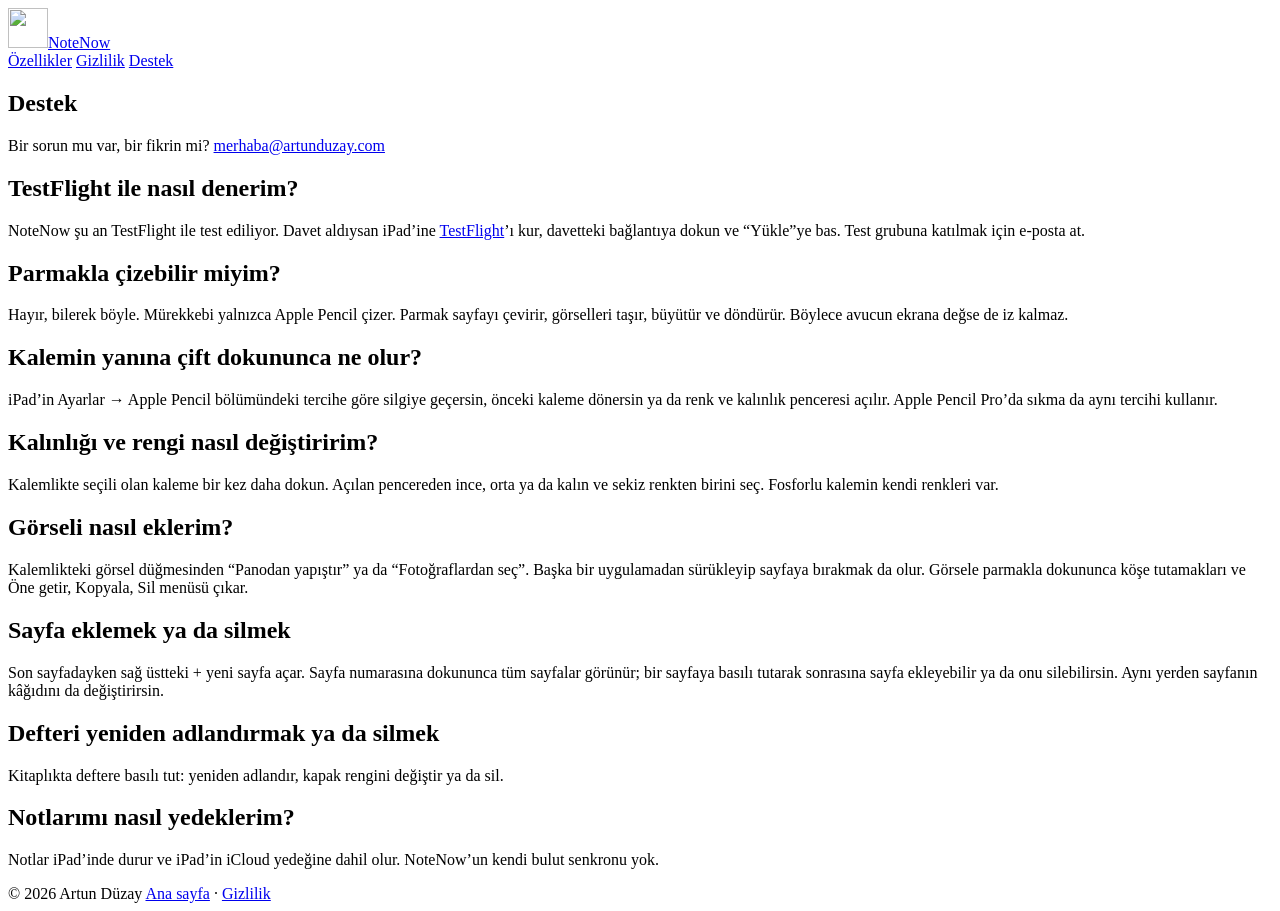
==== site/destek/index.html @ fb4bf8da "NoteNow 0.1: paper-and-pen notebook for iPad and Apple Pencil Library of cloth-bound notebooks, five" ====
<!doctype html>
<html lang="tr">
<head>
<meta charset="utf-8">
<meta name="viewport" content="width=device-width, initial-scale=1">
<title>Destek — NoteNow</title>
<meta name="description" content="NoteNow için sık sorulan sorular ve iletişim.">
<meta name="theme-color" content="#E9E5DC">
<link rel="icon" href="/assets/img/favicon-64.png">
<link rel="apple-touch-icon" href="/assets/img/apple-touch-icon.png">
<link rel="stylesheet" href="/assets/notenow.css">
</head>
<body>
<header class="wrap top">
  <a class="brand" href="/"><img src="/assets/img/icon-512.png" alt="" width="40" height="40"><span>NoteNow</span></a>
  <nav aria-label="Ana menü">
    <a href="/#ozellikler">Özellikler</a>
    <a href="/gizlilik/">Gizlilik</a>
    <a href="/destek/" aria-current="page">Destek</a>
  </nav>
</header>

<main class="wrap">
  <article class="doc">
    <h1>Destek</h1>
    <p class="date">Bir sorun mu var, bir fikrin mi? <a href="mailto:merhaba@artunduzay.com">merhaba@artunduzay.com</a></p>

    <h2 id="testflight">TestFlight ile nasıl denerim?</h2>
    <p>NoteNow şu an TestFlight ile test ediliyor. Davet aldıysan iPad’ine <a href="https://apps.apple.com/app/testflight/id899247664">TestFlight</a>’ı kur, davetteki bağlantıya dokun ve “Yükle”ye bas. Test grubuna katılmak için e-posta at.</p>

    <h2>Parmakla çizebilir miyim?</h2>
    <p>Hayır, bilerek böyle. Mürekkebi yalnızca Apple Pencil çizer. Parmak sayfayı çevirir, görselleri taşır, büyütür ve döndürür. Böylece avucun ekrana değse de iz kalmaz.</p>

    <h2>Kalemin yanına çift dokununca ne olur?</h2>
    <p>iPad’in Ayarlar → Apple Pencil bölümündeki tercihe göre silgiye geçersin, önceki kaleme dönersin ya da renk ve kalınlık penceresi açılır. Apple Pencil Pro’da sıkma da aynı tercihi kullanır.</p>

    <h2>Kalınlığı ve rengi nasıl değiştiririm?</h2>
    <p>Kalemlikte seçili olan kaleme bir kez daha dokun. Açılan pencereden ince, orta ya da kalın ve sekiz renkten birini seç. Fosforlu kalemin kendi renkleri var.</p>

    <h2>Görseli nasıl eklerim?</h2>
    <p>Kalemlikteki görsel düğmesinden “Panodan yapıştır” ya da “Fotoğraflardan seç”. Başka bir uygulamadan sürükleyip sayfaya bırakmak da olur. Görsele parmakla dokununca köşe tutamakları ve Öne getir, Kopyala, Sil menüsü çıkar.</p>

    <h2>Sayfa eklemek ya da silmek</h2>
    <p>Son sayfadayken sağ üstteki + yeni sayfa açar. Sayfa numarasına dokununca tüm sayfalar görünür; bir sayfaya basılı tutarak sonrasına sayfa ekleyebilir ya da onu silebilirsin. Aynı yerden sayfanın kâğıdını da değiştirirsin.</p>

    <h2>Defteri yeniden adlandırmak ya da silmek</h2>
    <p>Kitaplıkta deftere basılı tut: yeniden adlandır, kapak rengini değiştir ya da sil.</p>

    <h2>Notlarımı nasıl yedeklerim?</h2>
    <p>Notlar iPad’inde durur ve iPad’in iCloud yedeğine dahil olur. NoteNow’un kendi bulut senkronu yok.</p>
  </article>
</main>

<footer>
  <div class="wrap">
    <span>© 2026 Artun Düzay</span>
    <span><a href="/">Ana sayfa</a> · <a href="/gizlilik/">Gizlilik</a></span>
  </div>
</footer>
</body>
</html>
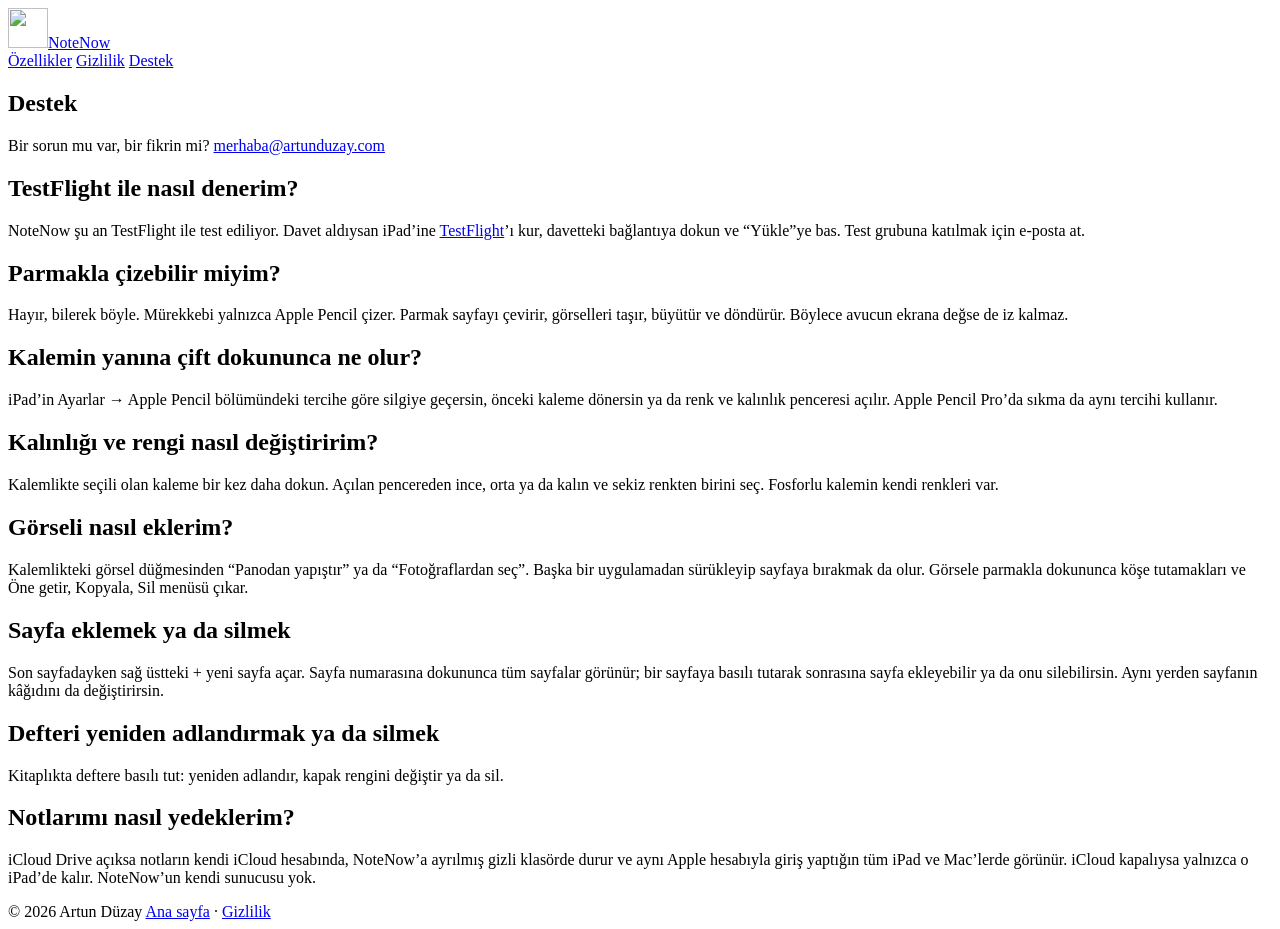
==== commit b0553e93: "0.3.0: sync notebooks through the user's iCloud Drive - Store notebooks in the app's private iCloud " ====
--- a/site/destek/index.html
+++ b/site/destek/index.html
@@ -47,7 +47,7 @@
     <p>Kitaplıkta deftere basılı tut: yeniden adlandır, kapak rengini değiştir ya da sil.</p>
 
     <h2>Notlarımı nasıl yedeklerim?</h2>
-    <p>Notlar iPad’inde durur ve iPad’in iCloud yedeğine dahil olur. NoteNow’un kendi bulut senkronu yok.</p>
+    <p>iCloud Drive açıksa notların kendi iCloud hesabında, NoteNow’a ayrılmış gizli klasörde durur ve aynı Apple hesabıyla giriş yaptığın tüm iPad ve Mac’lerde görünür. iCloud kapalıysa yalnızca o iPad’de kalır. NoteNow’un kendi sunucusu yok.</p>
   </article>
 </main>
 
